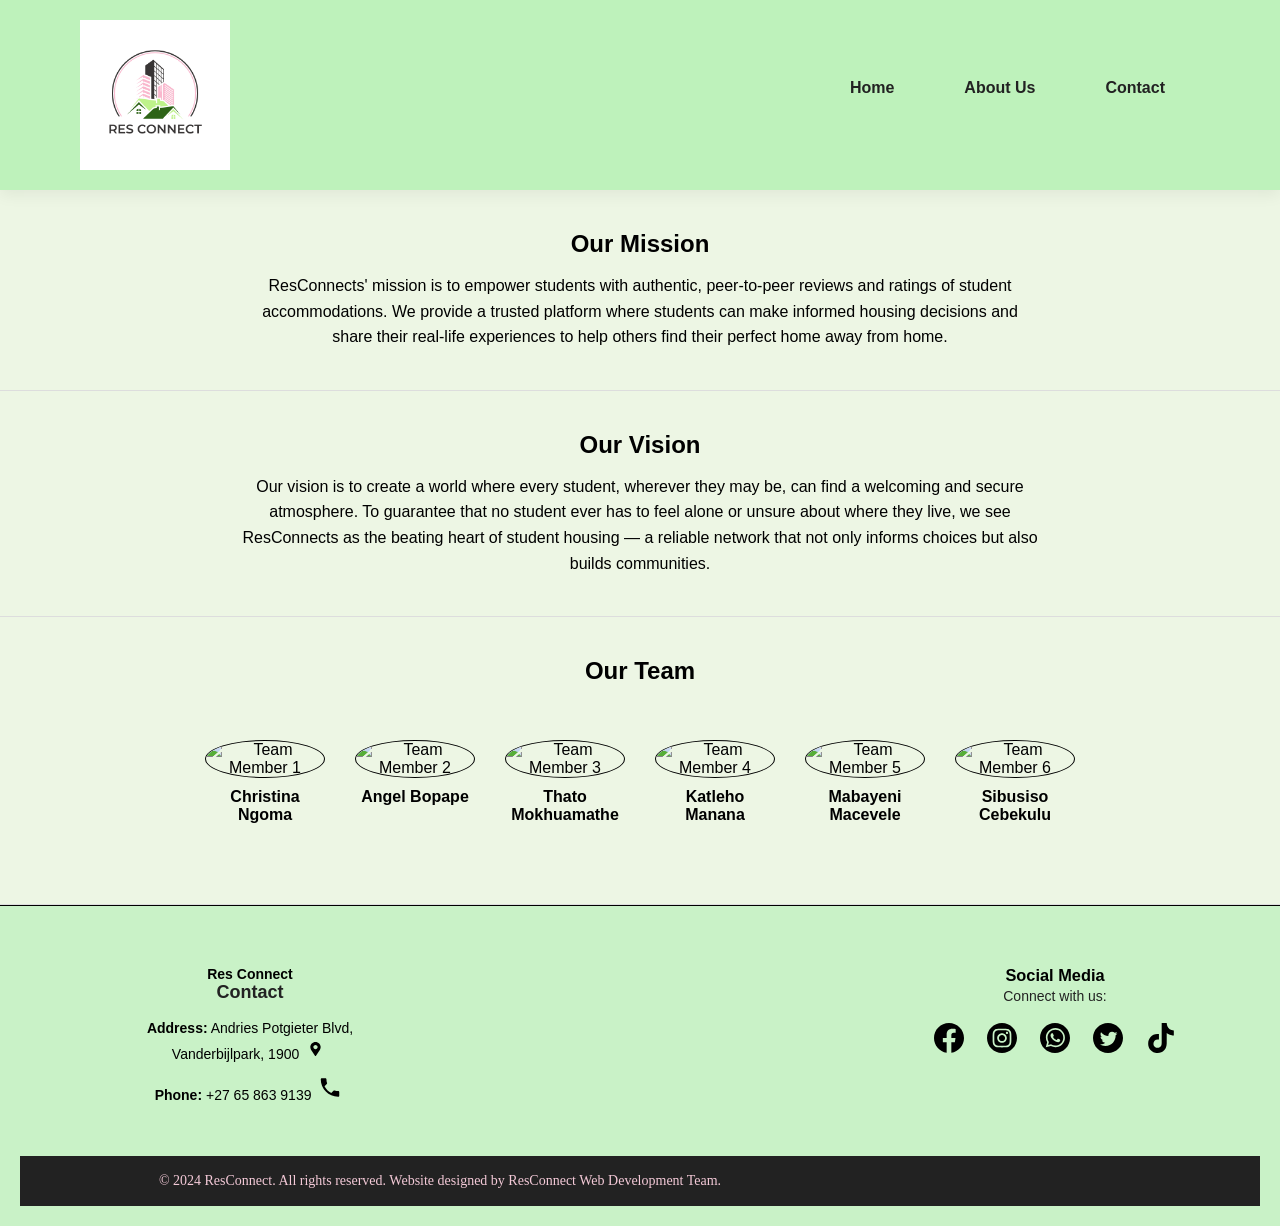
==== About.html @ 1854fec9 "initial commit" ====
<!DOCTYPE html>
<html lang="en">
<head>
  <meta charset="UTF-8">
  <meta name="viewport" content="width=device-width, initial-scale=1.0">
  <title>About Us | ResConnects</title>
  <link rel="stylesheet" href="StyleSheet/style.css">
	<link rel="stylesheet" href="StyleSheet/about.css">
</head>
<body>

    <!--navigation bar-->
    <header>
        <a href="index.html"><img src="images/resConnLogo.png" alt="resconnect logo" width="130" height="115"></a>
        <button id="hambtn" class="hamburger" aria-label="Menu Button"></button>
        <nav id="menu">
            <div>
                <ul class="nav">
                    <li><a href="index.html">Home</a></li>
                    <li><a href="About.html">About Us</a></li>
                    <li><a href="ContactUs.html">Contact</a></li>
                </ul>  
            </div>
        </nav>
    </header>

<!--main content-->
<main>
  <section id="mission">
    <h2>Our Mission</h2>
    <p>
      ResConnects' mission is to empower students with authentic, peer-to-peer reviews and ratings of student accommodations.
      We provide a trusted platform where students can make informed housing decisions and share their real-life experiences
      to help others find their perfect home away from home.
    </p>
  </section>

  <section id="vision">
    <h2>Our Vision</h2>
    <p>
      Our vision is to create a world where every student, wherever they may be, can find a welcoming and secure atmosphere.
      To guarantee that no student ever has to feel alone or unsure about where they live, we see ResConnects as the beating
      heart of student housing — a reliable network that not only informs choices but also builds communities.
    </p>
  </section>

  <section id="team">
    <h2>Our Team</h2>
    <div class="team">
      <div class="team-member">
        <img src="icons/christina.jpg" alt="Team Member 1">
        <h4>Christina Ngoma</h4>
      </div>
      <div class="team-member">
        <img src="icons/angie.jpg" alt="Team Member 2">
        <h4>Angel Bopape</h4>
      </div>
      <div class="team-member">
        <img src="icons/thato.jpg" alt="Team Member 3">
        <h4>Thato Mokhuamathe</h4>
      </div>
      <div class="team-member">
        <img src="icons/Kat.jpg" alt="Team Member 4">
        <h4>Katleho Manana</h4>
      </div>
      <div class="team-member">
        <img src="icons/mabayeni.jpg" alt="Team Member 5">
        <h4>Mabayeni Macevele</h4>
      </div>
      <div class="team-member">
        <img src="icons/sibu.jpg" alt="Team Member 6">
        <h4>Sibusiso Cebekulu</h4>
      </div>
    </div>
  </section>
</main>



  <!--footer-->
   <footer>
    <div class="main-footer">
        <div class="content">
            <h4>Res Connect</h4>
            <h3>Contact</h3>
            <p>
                <span>Address:</span> Andries Potgieter Blvd, Vanderbijlpark, 1900  
                <span id="mapPin"> 
                    <a href="https://maps.app.goo.gl/5HHGWqEhMggsfqfc7">
                        <img src="images/MapPin.svg" alt="Location icon" width="25" height="20">
                    </a>
                </span>
            </p>
            <p> 
                <span>Phone:</span> +27 65 863 9139 
                <span> 
                    <a href="tel:+27658639139">
                        <img src="images/phoneIcon.svg" alt="Phone icon" width="30" height="25">
                    </a>
                </span>
            </p>
        </div>

        <div class="socialMedia">
             <h3>Social Media</h3>
             <p class="connect-text">Connect with us:</p>
             <div class="social-icons">
                <a href ="#"><img src="images/facebook.svg" alt="Facebook icon"></a>
                <a href="#"><img src="images/instagram.svg" alt="Instagram icon"></a>
                <a href="#"><img src="images/whatsApp.svg" alt="Whatsapp icon"></a>
                <a href ="#"><img src="images/twitter.svg" alt="Twitter icon"></a>
                <a href ="#"><img src="images/tiktok.svg" alt="Tiktok icon"></a>
             </div> 
        </div>
    </div>
    <!--copyright section-->
    <div class="copyright">
        <p>© 2024 ResConnect. All rights reserved. Website designed by ResConnect Web Development Team.</p>
    </div>
    </footer>

</body>
</html>
---- StyleSheet/style.css ----
* {
    margin: 0;
    padding: 0;
    box-sizing: border-box;
}

a{
  color: inherit;      
  text-decoration: none;
}

body{
    background-color: #edf6e4;
}

header{
    display : flex;
    align-items: center;
    justify-content: space-between;
    padding : 20px 80px;
    background-color: rgb(190, 242, 187);
    box-shadow: 0 5px 15px rgba(0, 0, 0, 0.06) ;
    
}

/* Hamburger styling */
.hamburger{
    background: none;
    border: none;
    cursor: pointer;
    font-family: Verdana, Geneva, Tahoma, sans-serif;
}

.hamburger::before{
   content: "\2630"; 
   font-size: 1.5rem;
   color: rgb(249, 183, 205);
}

.hamburger.show::before{
    content: "\00D7";
    color:rgb(249, 183, 205) ;
    font-size: 1.5rem;
}

nav{
    display: none;
}

nav.show{
    display: block;
}

nav ul{
    list-style-type: none ;
    margin: 0;
    padding: 0;
}

.nav{
    display : flex;
    align-items: center;
    justify-content: center;
}

.nav li{
    list-style: none;
    padding: 0 20px;
    position: relative;
}

.nav li a{
    text-decoration: none;
    font-family: 'Poppins', sans-serif;
    font-size: 16px;
    font-weight: 500px;
    color:  #222;
    transition: color 0.3s ease;
}

.nav li a:hover{
    color:rgb(249, 183, 205);
}

/*Main content style*/
.main {
    position: relative;
   /* overflow: hidden;*/
}

.main img{
    width: 100%;
    height: auto;
    background-size: cover;
    display:block ;
    padding: 10px;
}

header img{
    width: 150px;
    height: 150px;
    background-size: cover;
    display:block ;
}



.main-content{

 position: relative;         
  z-index: 2;                
  color: rgb(249, 183, 205);
  width: 80%;
  max-width: 800px;
  text-align: center;         
  display: flex;
  flex-direction: column;
  align-items: center;
  justify-content: center;
  padding: 32px 16px;
}

.main-content h1{
    font-size: 48px;
    font-weight: 700;
    margin-bottom: 20px;
    font-family:'Times New Roman', Times, serif;
    text-shadow: 2px 2px 4px rgba(0, 0, 0, 0.5);
}

.main-content p{
    font-family: 'Poppins', sans-serif;
    font-size: 24px;
    margin-bottom: 30px;
    text-shadow: 1px 1px 3px rgba(0, 0, 0, 0.5);
}

.search-bar{
    display: flex;
    gap: 10px;
    justify-content: center;
    flex-wrap:wrap ;
}

.search-bar input, .search-bar select{
    padding: 12px 20px;
    font-size: 16px;
    font-family: 'Times New Roman', Times, serif;
    border: none;
    border-radius: 4px;
    min-width: 200px;
}

.search-bar button{
    padding: 12px 20px;
    font-size: 16px;
    font-family: 'Poppins', sans-serif;
    background-color: #1c7c54;
    color: #fff;
    border: none;
    border-radius: 4px;
    cursor: pointer;
    transition: background-color 0.3s ease;
}

.search-bar button:hover{
    background-color: rgb(243, 201, 215);
}

.results-container{
    padding: 40px 80px;
    max-width: 1200px;
    margin: 0 auto;
    display: grid;
    grid-template-columns: repeat(auto-fit, minmax(300px, 1fr));
    gap: 20px;
}

.no-results {
    text-align: center;
    font-family: 'Poppins', sans-serif;
    font-size: 1.2rem;
    color: #666;
    grid-column: 1 / -1;
    padding: 40px;
}

/* CARD STYLING */
.accommodation section {
  margin-top: 1rem;
  border: 3px outset rgb(243, 201, 215);
  padding: 1rem;
  background-color: #fff;
  border-radius: 5px;
}

#cards div{
  margin-top: 1rem;
  border: solid 0.5px rgb(243, 201, 215);
  box-shadow: 0 4px 6px rgba(0,0,0,0.1);
  padding: 12px 24px;
 /* display: grid;*/
}

@media screen and (min-width : 1025px) {

    footer{
        display: flex;
        flex-wrap: nowrap;
        justify-content: space-around;
    }

    footer .col{
        display: flex;
        flex-direction: column;
    }

    #cards {
        display: grid;
        grid-template-columns: repeat(auto-fit, minmax(380px, 1fr));
        gap: 32px;
        justify-content: center;
    }

    .hamburger{
        display: none;
    }

    nav{
        display: block;
    }

    nav div ul{
        display: flex;
        padding-bottom: 15px;
    }

}

/*Star rating*/
.star {
    font-size: 24px;
    color: #222;
    cursor: pointer;
}

.star.selected {
    color: rgb(243, 201, 215) ;
}

.star-rating-container {
    margin-top: 10px;
    display: flex;
    flex-direction: row;
    justify-content: flex-start;
    gap: 8px;
}

.card{
    border: 2px solid #eebbc3;
    padding: 32px 24px;
    margin: 32px 16px;
    background: #fff;
    border-radius: 20px;
    box-shadow: 0 4px 16px rgba(0,0,0,0.1);
    max-width: 420px;
    display: flex;
    flex-direction: column;
    align-items: center;  
}

.card img{
    width: 350px;
    height: 300px;
    object-fit: cover;
    border-radius: 12px;
    margin-bottom: 12px;
}



.video-section {
    max-width: 1200px; /* Increased to fit both videos */
    margin: 40px auto;
    padding: 0 20px;
}

.video-container {
    display: flex; /* This makes videos sit side by side */
    gap: 40px; /* Space between videos */
    justify-content: center; /* Center the videos */
    flex-wrap: wrap; /* Allow wrapping on small screens */
}

.video-player {
    flex: 1; /* Each video takes equal space */
    min-width: 300px; /* Minimum width before wrapping */
    max-width: 500px; /* Maximum width for each video */
}

.video-player iframe {
    width: 100%;
    height: 280px; /* Slightly smaller height */
    border-radius: 10px;
    box-shadow: 0 4px 15px rgba(0, 0, 0, 0.1);
}

/*footer style*/
footer{
    background-color: rgb(201, 242, 199);
    margin-top: auto;
    display: flex;
    flex-direction: column;   
}

.main-footer{
    display: flex;
    justify-content: space-between;
    flex-wrap: wrap;
    gap: 40px;
    padding: 40px 80px;
}

.footer .content{
    display: flex;
    flex-direction: column;
    padding: 12px;
    min-width: 300px;
}


footer .content h3{
    font-size: 18px;
    font-weight: 600;
    color: #222;
    margin-bottom: 15px;
}

.content span{
    font-weight: 900;
}

.content p{
    width: 300px; 
    line-height: 1.5; 
    margin-bottom: 10px;
}

.socialMedia .connect-text{
    font-size: 14px;
    font-weight: 500;
    color: #222;
    margin-bottom: 15px;
}

.social-icons {
    display: flex;
    gap: 15px;
}

.social-icons img{
    width: 38px;
    height: 30px;
    transition: all 0.3s ease;
}

.socialMedia img:hover {
 transform: scale(1.1);
 opacity: 0.7;
}

.copyright{
    background-color: #222;
    padding: 15px 20px;
    text-align: center;
    width: 100%;
}

.copyright p{
    color: rgb(243, 201, 215);
    font-size: 14px;
    margin: 0;
    font-family: 'Times New Roman', Times, serif;
    line-height: 1.4;
}
---- StyleSheet/about.css ----
* {
      margin: 0;
      padding: 0;
      box-sizing: border-box;
      font-family: Arial, sans-serif;
    }

nav a {
      margin: 0 15px;
      text-decoration: none;
      font-weight: bold;
      color: black;
    }

section {
      padding: 40px 20px;
      text-align: center;
      border-bottom: 1px solid #ddd;
    }

h2 {
      margin-bottom: 15px;
    }

p {
      max-width: 800px;
      margin: 0 auto;
      line-height: 1.6;
    }

.team {
      display: flex;
      flex-wrap: wrap;
      justify-content: center;
      gap: 30px;
      padding: 40px 20px;
    }

.team-member {
      width: 120px;
      text-align: center;
    }

.team-member img {
      width: 100px;
      height: 100px;
      border-radius: 50%;
      object-fit: cover;
      border: 1px solid #000;
    }

.team-member h4 {
      margin-top: 10px;
      font-size: 16px;
    }

 footer {
      text-align: center;
      padding: 20px;
      border-top: 1px solid #000;
      font-size: 14px;
      background-color: #C9F2C7;
      color: #000;
    }
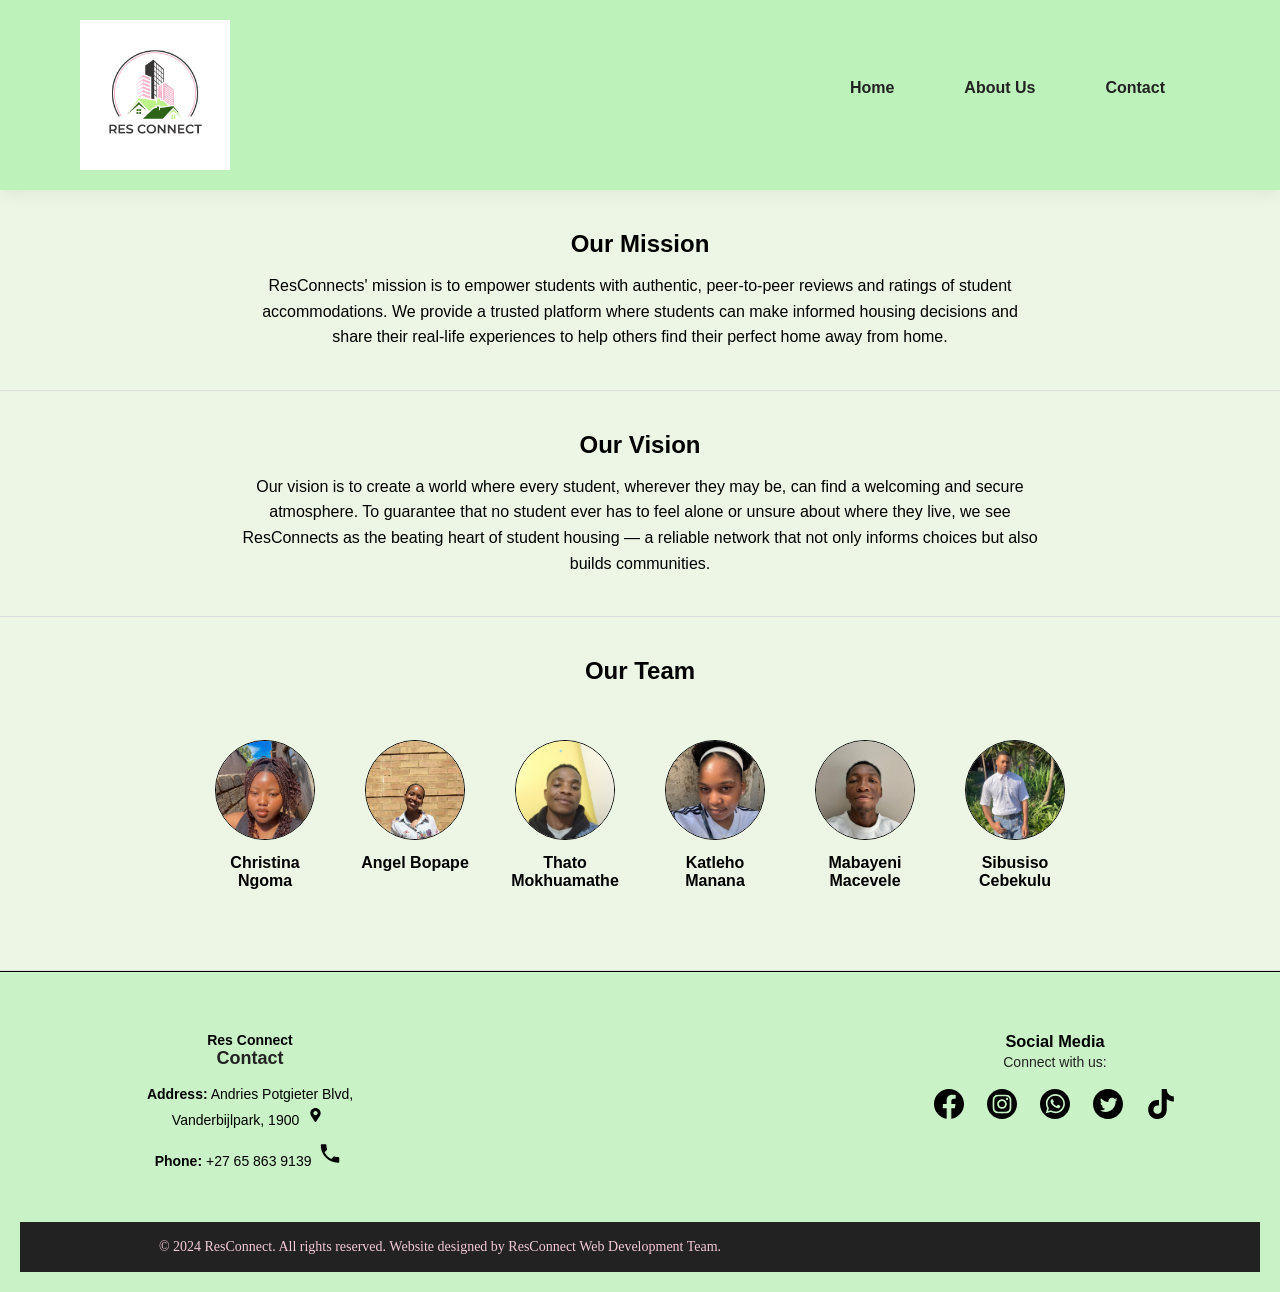
==== commit ed60110a: "fix floder casting for icons" ====
--- a/About.html
+++ b/About.html
@@ -48,27 +48,27 @@
     <h2>Our Team</h2>
     <div class="team">
       <div class="team-member">
-        <img src="icons/christina.jpg" alt="Team Member 1">
+        <img src="icons/christina.jpg" alt="Christina Ngoma" loading="lazy">
         <h4>Christina Ngoma</h4>
       </div>
       <div class="team-member">
-        <img src="icons/angie.jpg" alt="Team Member 2">
+        <img src="icons/angie.jpg" alt="Angel Bopape" loading="lazy">
         <h4>Angel Bopape</h4>
       </div>
       <div class="team-member">
-        <img src="icons/thato.jpg" alt="Team Member 3">
+        <img src="icons/thato.jpg" alt="Thato Mokhuamathe" loading="lazy">
         <h4>Thato Mokhuamathe</h4>
       </div>
       <div class="team-member">
-        <img src="icons/Kat.jpg" alt="Team Member 4">
+        <img src="icons/Kat.jpg" alt="Katleho Manana" loading="lazy">
         <h4>Katleho Manana</h4>
       </div>
       <div class="team-member">
-        <img src="icons/mabayeni.jpg" alt="Team Member 5">
+        <img src="icons/mabayeni.jpg" alt="Mabayeni Macevele" loading="lazy">
         <h4>Mabayeni Macevele</h4>
       </div>
       <div class="team-member">
-        <img src="icons/sibu.jpg" alt="Team Member 6">
+        <img src="icons/sibu.jpg" alt="Sibusiso Cebekulu" loading="lazy">
         <h4>Sibusiso Cebekulu</h4>
       </div>
     </div>
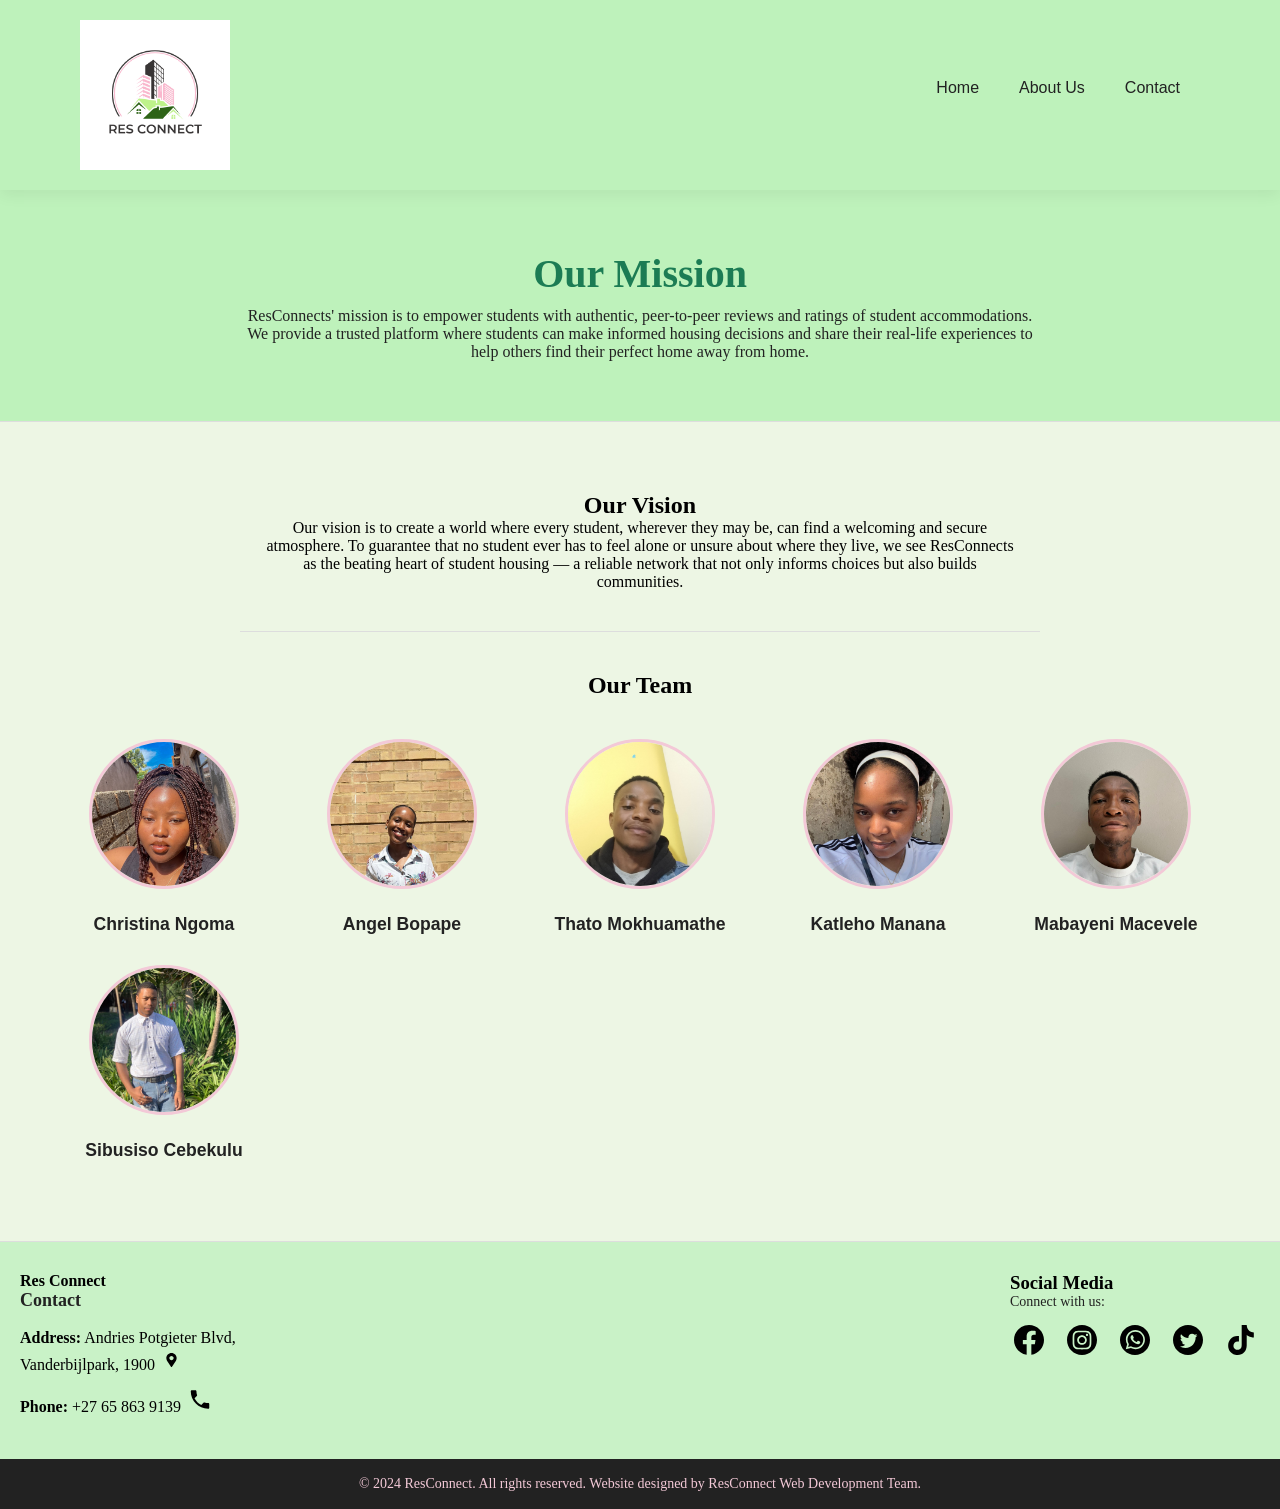
==== commit 4bbfaf5a: "final commit" ====
--- a/About.html
+++ b/About.html
@@ -1,123 +1,157 @@
-<!DOCTYPE html>
+<!doctype html>
 <html lang="en">
-<head>
-  <meta charset="UTF-8">
-  <meta name="viewport" content="width=device-width, initial-scale=1.0">
-  <title>About Us | ResConnects</title>
-  <link rel="stylesheet" href="StyleSheet/style.css">
-	<link rel="stylesheet" href="StyleSheet/about.css">
-</head>
-<body>
-
+  <head>
+    <meta charset="UTF-8" />
+    <meta name="viewport" content="width=device-width, initial-scale=1.0" />
+    <title>About Us | ResConnects</title>
+    <link rel="stylesheet" href="StyleSheet/style.css" />
+    <link rel="stylesheet" href="StyleSheet/about.css" />
+    <script src="javascript/navigation.js" defer></script>
+  </head>
+  <body>
     <!--navigation bar-->
     <header>
-        <a href="index.html"><img src="images/resConnLogo.png" alt="resconnect logo" width="130" height="115"></a>
-        <button id="hambtn" class="hamburger" aria-label="Menu Button"></button>
-        <nav id="menu">
-            <div>
-                <ul class="nav">
-                    <li><a href="index.html">Home</a></li>
-                    <li><a href="About.html">About Us</a></li>
-                    <li><a href="ContactUs.html">Contact</a></li>
-                </ul>  
-            </div>
-        </nav>
+      <a href="index.html"
+        ><img
+          src="images/resConnLogo.png"
+          alt="resconnect logo"
+          width="130"
+          height="115"
+      /></a>
+      <button id="hambtn" class="hamburger" aria-label="Menu Button"></button>
+      <nav id="menu">
+        <div>
+          <ul class="nav">
+            <li><a href="index.html">Home</a></li>
+            <li><a href="About.html">About Us</a></li>
+            <li><a href="ContactUs.html">Contact</a></li>
+          </ul>
+        </div>
+      </nav>
     </header>
 
-<!--main content-->
-<main>
-  <section id="mission">
-    <h2>Our Mission</h2>
-    <p>
-      ResConnects' mission is to empower students with authentic, peer-to-peer reviews and ratings of student accommodations.
-      We provide a trusted platform where students can make informed housing decisions and share their real-life experiences
-      to help others find their perfect home away from home.
-    </p>
-  </section>
+    <!--main content-->
+    <main>
+      <section id="mission" class="page-banner">
+        <h2>Our Mission</h2>
+        <p>
+          ResConnects' mission is to empower students with authentic,
+          peer-to-peer reviews and ratings of student accommodations. We provide
+          a trusted platform where students can make informed housing decisions
+          and share their real-life experiences to help others find their
+          perfect home away from home.
+        </p>
+      </section>
 
-  <section id="vision">
-    <h2>Our Vision</h2>
-    <p>
-      Our vision is to create a world where every student, wherever they may be, can find a welcoming and secure atmosphere.
-      To guarantee that no student ever has to feel alone or unsure about where they live, we see ResConnects as the beating
-      heart of student housing — a reliable network that not only informs choices but also builds communities.
-    </p>
-  </section>
+      <section id="vision">
+        <h2>Our Vision</h2>
+        <p>
+          Our vision is to create a world where every student, wherever they may
+          be, can find a welcoming and secure atmosphere. To guarantee that no
+          student ever has to feel alone or unsure about where they live, we see
+          ResConnects as the beating heart of student housing — a reliable
+          network that not only informs choices but also builds communities.
+        </p>
+      </section>
 
-  <section id="team">
-    <h2>Our Team</h2>
-    <div class="team">
-      <div class="team-member">
-        <img src="icons/christina.jpg" alt="Christina Ngoma" loading="lazy">
-        <h4>Christina Ngoma</h4>
-      </div>
-      <div class="team-member">
-        <img src="icons/angie.jpg" alt="Angel Bopape" loading="lazy">
-        <h4>Angel Bopape</h4>
-      </div>
-      <div class="team-member">
-        <img src="icons/thato.jpg" alt="Thato Mokhuamathe" loading="lazy">
-        <h4>Thato Mokhuamathe</h4>
-      </div>
-      <div class="team-member">
-        <img src="icons/Kat.jpg" alt="Katleho Manana" loading="lazy">
-        <h4>Katleho Manana</h4>
-      </div>
-      <div class="team-member">
-        <img src="icons/mabayeni.jpg" alt="Mabayeni Macevele" loading="lazy">
-        <h4>Mabayeni Macevele</h4>
-      </div>
-      <div class="team-member">
-        <img src="icons/sibu.jpg" alt="Sibusiso Cebekulu" loading="lazy">
-        <h4>Sibusiso Cebekulu</h4>
-      </div>
-    </div>
-  </section>
-</main>
+      <section id="team">
+        <h2>Our Team</h2>
+        <div class="team">
+          <div class="team-member">
+            <img
+              src="icons/christina.jpg"
+              alt="Christina Ngoma"
+              loading="lazy"
+            />
+            <h4>Christina Ngoma</h4>
+          </div>
+          <div class="team-member">
+            <img src="icons/angie.jpg" alt="Angel Bopape" loading="lazy" />
+            <h4>Angel Bopape</h4>
+          </div>
+          <div class="team-member">
+            <img src="icons/thato.jpg" alt="Thato Mokhuamathe" loading="lazy" />
+            <h4>Thato Mokhuamathe</h4>
+          </div>
+          <div class="team-member">
+            <img src="icons/Kat.jpg" alt="Katleho Manana" loading="lazy" />
+            <h4>Katleho Manana</h4>
+          </div>
+          <div class="team-member">
+            <img
+              src="icons/mabayeni.jpg"
+              alt="Mabayeni Macevele"
+              loading="lazy"
+            />
+            <h4>Mabayeni Macevele</h4>
+          </div>
+          <div class="team-member">
+            <img src="icons/sibu.jpg" alt="Sibusiso Cebekulu" loading="lazy" />
+            <h4>Sibusiso Cebekulu</h4>
+          </div>
+        </div>
+      </section>
+    </main>
 
-
-
-  <!--footer-->
-   <footer>
-    <div class="main-footer">
+    <!--footer-->
+    <footer>
+      <div class="main-footer">
         <div class="content">
-            <h4>Res Connect</h4>
-            <h3>Contact</h3>
-            <p>
-                <span>Address:</span> Andries Potgieter Blvd, Vanderbijlpark, 1900  
-                <span id="mapPin"> 
-                    <a href="https://maps.app.goo.gl/5HHGWqEhMggsfqfc7">
-                        <img src="images/MapPin.svg" alt="Location icon" width="25" height="20">
-                    </a>
-                </span>
-            </p>
-            <p> 
-                <span>Phone:</span> +27 65 863 9139 
-                <span> 
-                    <a href="tel:+27658639139">
-                        <img src="images/phoneIcon.svg" alt="Phone icon" width="30" height="25">
-                    </a>
-                </span>
-            </p>
+          <h4>Res Connect</h4>
+          <h3>Contact</h3>
+          <p>
+            <span>Address:</span> Andries Potgieter Blvd, Vanderbijlpark, 1900
+            <span id="mapPin">
+              <a href="https://maps.app.goo.gl/5HHGWqEhMggsfqfc7">
+                <img
+                  src="images/MapPin.svg"
+                  alt="Location icon"
+                  width="25"
+                  height="20"
+                />
+              </a>
+            </span>
+          </p>
+          <p>
+            <span>Phone:</span> +27 65 863 9139
+            <span>
+              <a href="tel:+27658639139">
+                <img
+                  src="images/phoneIcon.svg"
+                  alt="Phone icon"
+                  width="30"
+                  height="25"
+                />
+              </a>
+            </span>
+          </p>
         </div>
 
         <div class="socialMedia">
-             <h3>Social Media</h3>
-             <p class="connect-text">Connect with us:</p>
-             <div class="social-icons">
-                <a href ="#"><img src="images/facebook.svg" alt="Facebook icon"></a>
-                <a href="#"><img src="images/instagram.svg" alt="Instagram icon"></a>
-                <a href="#"><img src="images/whatsApp.svg" alt="Whatsapp icon"></a>
-                <a href ="#"><img src="images/twitter.svg" alt="Twitter icon"></a>
-                <a href ="#"><img src="images/tiktok.svg" alt="Tiktok icon"></a>
-             </div> 
+          <h3>Social Media</h3>
+          <p class="connect-text">Connect with us:</p>
+          <div class="social-icons">
+            <a href="#"
+              ><img src="images/facebook.svg" alt="Facebook icon"
+            /></a>
+            <a href="#"
+              ><img src="images/instagram.svg" alt="Instagram icon"
+            /></a>
+            <a href="#"
+              ><img src="images/whatsApp.svg" alt="Whatsapp icon"
+            /></a>
+            <a href="#"><img src="images/twitter.svg" alt="Twitter icon" /></a>
+            <a href="#"><img src="images/tiktok.svg" alt="Tiktok icon" /></a>
+          </div>
         </div>
-    </div>
-    <!--copyright section-->
-    <div class="copyright">
-        <p>© 2024 ResConnect. All rights reserved. Website designed by ResConnect Web Development Team.</p>
-    </div>
+      </div>
+      <!--copyright section-->
+      <div class="copyright">
+        <p>
+          © 2024 ResConnect. All rights reserved. Website designed by ResConnect
+          Web Development Team.
+        </p>
+      </div>
     </footer>
-
-</body>
+  </body>
 </html>
--- a/StyleSheet/style.css
+++ b/StyleSheet/style.css
@@ -17,10 +17,11 @@
     display : flex;
     align-items: center;
     justify-content: space-between;
-    padding : 20px 80px;
+    padding : 15px 20px;
     background-color: rgb(190, 242, 187);
     box-shadow: 0 5px 15px rgba(0, 0, 0, 0.06) ;
-    
+    position: relative;
+    z-index: 1001;
 }
 
 /* Hamburger styling */
@@ -49,6 +50,14 @@
 
 nav.show{
     display: block;
+    position: absolute;
+    top: 100%;
+    left: 0;
+    width: 100%;
+    background-color: rgb(190, 242, 187);
+    z-index: 1000;
+    padding: 15px 0;
+    box-shadow: 0 8px 10px rgba(0,0,0,0.1);
 }
 
 nav ul{
@@ -61,11 +70,12 @@
     display : flex;
     align-items: center;
     justify-content: center;
+    flex-direction: column;
 }
 
 .nav li{
     list-style: none;
-    padding: 0 20px;
+    padding: 10px 20px;
     position: relative;
 }
 
@@ -73,7 +83,7 @@
     text-decoration: none;
     font-family: 'Poppins', sans-serif;
     font-size: 16px;
-    font-weight: 500px;
+    font-weight: 500;
     color:  #222;
     transition: color 0.3s ease;
 }
@@ -83,6 +93,12 @@
 }
 
 /*Main content style*/
+.banner {
+    position: relative;
+    width: 100%;
+    overflow: hidden;
+}
+
 .main {
     position: relative;
    /* overflow: hidden;*/
@@ -93,45 +109,44 @@
     height: auto;
     background-size: cover;
     display:block ;
-    padding: 10px;
 }
 
 header img{
-    width: 150px;
-    height: 150px;
+    width: 100px;
+    height: auto;
     background-size: cover;
     display:block ;
 }
 
-
-
 .main-content{
-
- position: relative;         
+  position: absolute;
+  top: 50%;
+  left: 50%;
+  transform: translate(-50%, -50%);
   z-index: 2;                
   color: rgb(249, 183, 205);
-  width: 80%;
+  width: 90%;
   max-width: 800px;
   text-align: center;         
   display: flex;
   flex-direction: column;
   align-items: center;
   justify-content: center;
-  padding: 32px 16px;
+  padding: 20px;
 }
 
 .main-content h1{
-    font-size: 48px;
+    font-size: 28px;
     font-weight: 700;
-    margin-bottom: 20px;
+    margin-bottom: 10px;
     font-family:'Times New Roman', Times, serif;
     text-shadow: 2px 2px 4px rgba(0, 0, 0, 0.5);
 }
 
 .main-content p{
     font-family: 'Poppins', sans-serif;
-    font-size: 24px;
-    margin-bottom: 30px;
+    font-size: 16px;
+    margin-bottom: 20px;
     text-shadow: 1px 1px 3px rgba(0, 0, 0, 0.5);
 }
 
@@ -148,7 +163,8 @@
     font-family: 'Times New Roman', Times, serif;
     border: none;
     border-radius: 4px;
-    min-width: 200px;
+    flex: 1;
+    min-width: 120px;
 }
 
 .search-bar button{
@@ -185,6 +201,15 @@
     padding: 40px;
 }
 
+/* DEFAULT GRID FOR CARDS */
+#cards {
+    display: grid;
+    grid-template-columns: repeat(auto-fit, minmax(280px, 1fr));
+    gap: 20px;
+    padding: 20px;
+    justify-items: center;
+}
+
 /* CARD STYLING */
 .accommodation section {
   margin-top: 1rem;
@@ -203,6 +228,22 @@
 }
 
 @media screen and (min-width : 1025px) {
+    header {
+        padding: 20px 80px;
+    }
+
+    header img {
+        width: 150px;
+        height: 150px;
+    }
+
+    .main-content h1 {
+        font-size: 48px;
+    }
+
+    .main-content p {
+        font-size: 24px;
+    }
 
     footer{
         display: flex;
@@ -215,19 +256,24 @@
         flex-direction: column;
     }
 
-    #cards {
-        display: grid;
-        grid-template-columns: repeat(auto-fit, minmax(380px, 1fr));
-        gap: 32px;
-        justify-content: center;
-    }
-
     .hamburger{
         display: none;
     }
 
     nav{
         display: block;
+        position: static;
+        background: none;
+        box-shadow: none;
+        padding: 0;
+    }
+
+    .nav {
+        flex-direction: row;
+    }
+
+    .nav li {
+        padding: 0 20px;
     }
 
     nav div ul{
@@ -263,7 +309,8 @@
     background: #fff;
     border-radius: 20px;
     box-shadow: 0 4px 16px rgba(0,0,0,0.1);
-    max-width: 420px;
+    width: 100%;
+    max-width: 380px;
     display: flex;
     flex-direction: column;
     align-items: center;  
@@ -318,7 +365,7 @@
     justify-content: space-between;
     flex-wrap: wrap;
     gap: 40px;
-    padding: 40px 80px;
+    padding: 30px 20px;
 }
 
 .footer .content{
@@ -367,6 +414,92 @@
 .socialMedia img:hover {
  transform: scale(1.1);
  opacity: 0.7;
+}
+
+/* ABOUT PAGE TEAM SECTION */
+.team {
+    display: grid;
+    grid-template-columns: repeat(auto-fit, minmax(200px, 1fr));
+    gap: 30px;
+    padding: 40px 20px;
+    max-width: 1200px;
+    margin: 0 auto;
+    text-align: center;
+}
+
+.team-member img {
+    width: 150px;
+    height: 150px;
+    border-radius: 50%;
+    object-fit: cover;
+    margin-bottom: 15px;
+    border: 3px solid rgb(243, 201, 215);
+}
+
+/* CONTACT PAGE CONTAINER */
+.contact-container {
+    display: flex;
+    flex-wrap: wrap;
+    gap: 30px;
+    padding: 40px 20px;
+    max-width: 1000px;
+    margin: 0 auto;
+}
+
+.contact-info, .email-info {
+    flex: 1;
+    min-width: 280px;
+    background: #fff;
+    padding: 25px;
+    border-radius: 10px;
+    box-shadow: 0 4px 10px rgba(0,0,0,0.05);
+}
+
+.email-info a {
+    display: block;
+    color: #1c7c54;
+    margin-top: 5px;
+    word-break: break-all;
+}
+
+/* TABLE RESPONSIVENESS */
+.table {
+    padding: 40px 20px;
+    max-width: 800px;
+    margin: 0 auto;
+    overflow-x: auto;
+}
+
+.table h2 {
+    text-align: center;
+    margin-bottom: 20px;
+    color: #1c7c54;
+}
+
+table {
+    width: 100%;
+    border-collapse: collapse;
+    background: #fff;
+    border-radius: 8px;
+    overflow: hidden;
+}
+
+th, td {
+    padding: 12px 15px;
+    text-align: left;
+    border-bottom: 1px solid #eee;
+}
+
+thead {
+    background-color: rgb(190, 242, 187);
+}
+
+/* VISION SECTION (ABOUT PAGE) */
+#vision {
+    padding: 40px 20px;
+    max-width: 800px;
+    margin: 0 auto;
+    text-align: center;
 }
 
 .copyright{
@@ -384,6 +517,66 @@
     line-height: 1.4;
 }
 
-
-
-
+/* Generic Banner for other pages */
+.page-banner {
+    background-color: rgb(190, 242, 187);
+    padding: 60px 20px;
+    text-align: center;
+    margin-bottom: 30px;
+    color: #222;
+    display: flex;
+    flex-direction: column;
+    align-items: center;
+}
+
+.team-member {
+    display: flex;
+    flex-direction: column;
+    align-items: center;
+}
+
+.team-member h4 {
+    margin-top: 10px;
+    font-size: 1.1rem;
+    color: #222;
+    font-family: 'Poppins', sans-serif;
+}
+
+/* Table specific tweaks */
+caption {
+    caption-side: bottom;
+    padding: 10px;
+    font-size: 0.9rem;
+    font-style: italic;
+}
+
+tbody > tr:nth-of-type(even) {
+    background-color: #f2fcf0;
+}
+
+.page-banner h2 {
+    font-size: 2.5rem;
+    margin-bottom: 10px;
+    color: #1c7c54;
+}
+
+.page-banner p {
+    max-width: 800px;
+}
+
+@media screen and (max-width: 768px) {
+    .page-banner {
+        padding: 40px 15px;
+    }
+    .page-banner h2 {
+        font-size: 2rem;
+    }
+    .search-bar {
+        flex-direction: column;
+        width: 100%;
+    }
+    .search-bar input, 
+    .search-bar button {
+        width: 100%;
+    }
+}
--- a/StyleSheet/about.css
+++ b/StyleSheet/about.css
@@ -1,64 +1,6 @@
-* {
-      margin: 0;
-      padding: 0;
-      box-sizing: border-box;
-      font-family: Arial, sans-serif;
-    }
-
-nav a {
-      margin: 0 15px;
-      text-decoration: none;
-      font-weight: bold;
-      color: black;
-    }
-
+/* Page specific overrides for About Us */
 section {
       padding: 40px 20px;
       text-align: center;
       border-bottom: 1px solid #ddd;
-    }
-
-h2 {
-      margin-bottom: 15px;
-    }
-
-p {
-      max-width: 800px;
-      margin: 0 auto;
-      line-height: 1.6;
-    }
-
-.team {
-      display: flex;
-      flex-wrap: wrap;
-      justify-content: center;
-      gap: 30px;
-      padding: 40px 20px;
-    }
-
-.team-member {
-      width: 120px;
-      text-align: center;
-    }
-
-.team-member img {
-      width: 100px;
-      height: 100px;
-      border-radius: 50%;
-      object-fit: cover;
-      border: 1px solid #000;
-    }
-
-.team-member h4 {
-      margin-top: 10px;
-      font-size: 16px;
-    }
-
- footer {
-      text-align: center;
-      padding: 20px;
-      border-top: 1px solid #000;
-      font-size: 14px;
-      background-color: #C9F2C7;
-      color: #000;
-    }+ }
